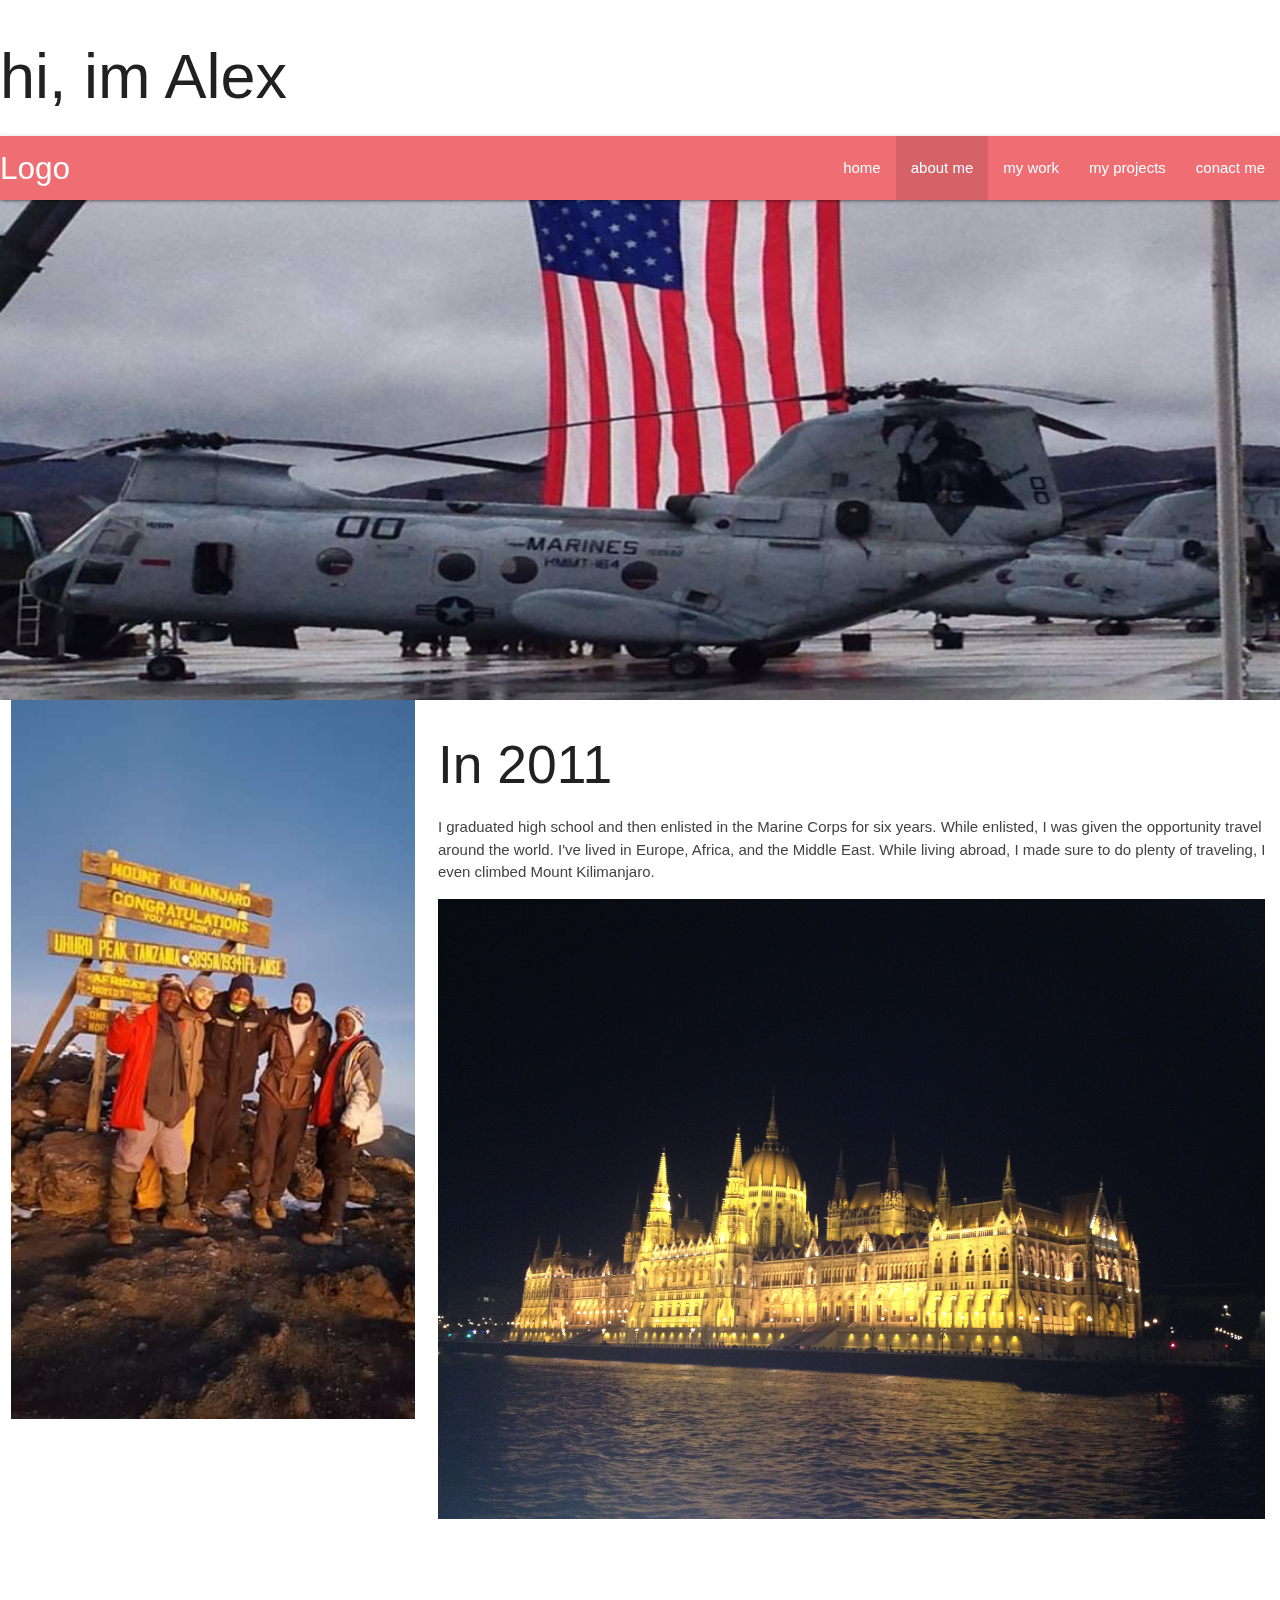
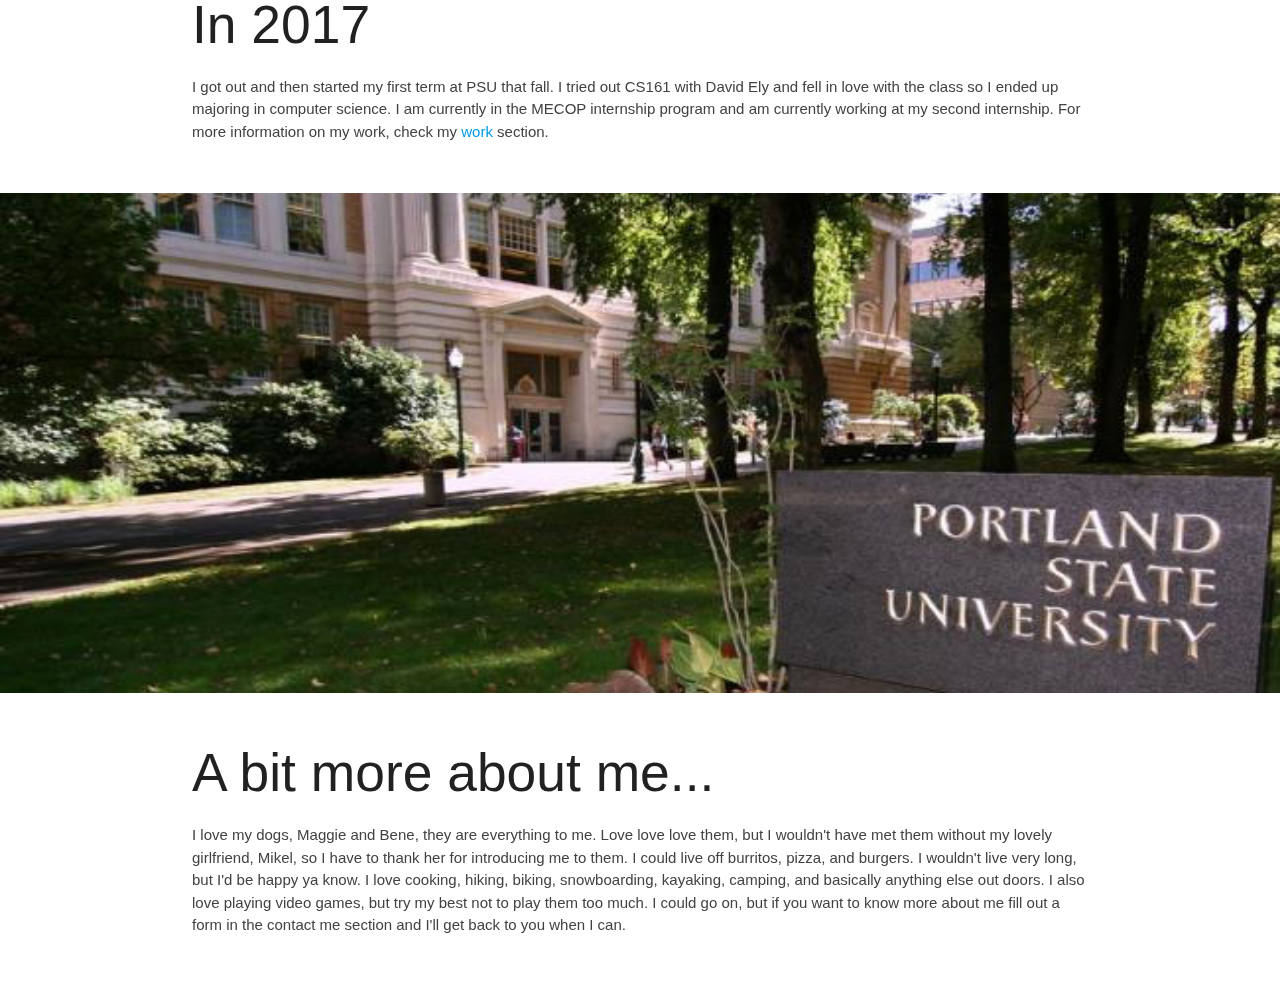
==== html/aboutme.html @ e5045e2f "better responsive design" ====
<!DOCTYPE html>
<html lang="en">
  <head>
    <meta charset="UTF-8" />
    <meta http-equiv="X-UA-Compatible" content="IE=edge" />
    <meta name="viewport" content="width=device-width, initial-scale=1.0" />
    <!--Import Google Icon Font-->
    <link
      href="https://fonts.googleapis.com/icon?family=Material+Icons"
      rel="stylesheet"
    />
    <!--Import materialize.css-->
    <link
      type="text/css"
      rel="stylesheet"
      href="../styles/materialize.min.css"
      media="screen,projection"
    />
    <link rel="stylesheet" href="../styles/styles.css" />

    <title>Mywork</title>
  </head>
  <body>
    <header>
      <h1>hi, im Alex</h1>
    </header>
    <nav>
      <div class="nav-wrapper">
        <a href="#!" class="brand-logo">Logo</a>
        <a href="#" data-target="mobile-demo" class="sidenav-trigger"
          ><i class="material-icons">menu</i></a
        >
        <ul class="right hide-on-med-and-down">
          <li><a href="../index.html">home</a></li>
          <li class="active"><a href="aboutme.html">about me</a></li>
          <li><a href="mywork.html">my work</a></li>
          <li><a href="myprojects.html">my projects</a></li>
          <li><a href="contact.html">conact me</a></li>
        </ul>
      </div>
    </nav>

    <ul class="sidenav" id="mobile-demo">
      <li><a href="../index.html">home</a></li>
      <li class="active"><a href="aboutme.html">about me</a></li>
      <li><a href="mywork.html">my work</a></li>
      <li><a href="myprojects.html">my projects</a></li>
      <li><a href="contact.html">conact me</a></li>
    </ul>
    <main>
      <div class="parallax-container">
        <div class="parallax">
          <img src="../images/ch46.JPG"" width="500" height="700" />
        </div>
      </div>
      <div class="row">
        <div class="col s12 m4">
          <img src="../images/mtKili.JPG" width="100%" />
        </div>
        <div class="col s12 m8">
          <h2 class="header">In 2011</h2>
          <p class="grey-text text-darken-3 lighten-3">
            I graduated high school and then enlisted in the Marine Corps for
            six years. While enlisted, I was given the opportunity travel around
            the world. I've lived in Europe, Africa, and the Middle East. While
            living abroad, I made sure to do plenty of traveling, I even climbed
            Mount Kilimanjaro.
          </p>
        </div>
        <div class="col s12 m8">
          <img src="../images/budapest.JPG" width="99.5%" />
        </div>
      </div>

      <div class="section white">
        <div class="row container">
          <h2 class="header">In 2017</h2>
          <p class="grey-text text-darken-3 lighten-3">
            I got out and then started my first term at PSU that fall. I tried
            out CS161 with David Ely and fell in love with the class so I ended
            up majoring in computer science. I am currently in the MECOP
            internship program and am currently working at my second internship.
            For more information on my work, check my
            <a href="mywork.html">work</a> section.
          </p>
        </div>
      </div>
      <div class="parallax-container">
        <div class="parallax">
          <img src="../images/PSU.jpg" height="600" />
        </div>
      </div>
      <div class="section white">
        <div class="row container">
          <h2 class="header">A bit more about me...</h2>
          <p class="grey-text text-darken-3 lighten-3">
            I love my dogs, Maggie and Bene, they are everything to me. Love
            love love them, but I wouldn't have met them without my lovely
            girlfriend, Mikel, so I have to thank her for introducing me to
            them. I could live off burritos, pizza, and burgers. I wouldn't live
            very long, but I'd be happy ya know. I love cooking, hiking, biking,
            snowboarding, kayaking, camping, and basically anything else out
            doors. I also love playing video games, but try my best not to play
            them too much. I could go on, but if you want to know more about me
            fill out a form in the contact me section and I'll get back to you
            when I can.
          </p>
        </div>
      </div>
    </main>
    <script src="https://ajax.googleapis.com/ajax/libs/jquery/3.1.0/jquery.min.js"></script>
    <script
      type="text/javascript"
      src="../javascript/materialize.min.js"
    ></script>
    <script defer src="../javascript/main.js"></script>
  </body>
</html>
---- styles/styles.css ----
.page_location {
  padding-left: 20px;
}
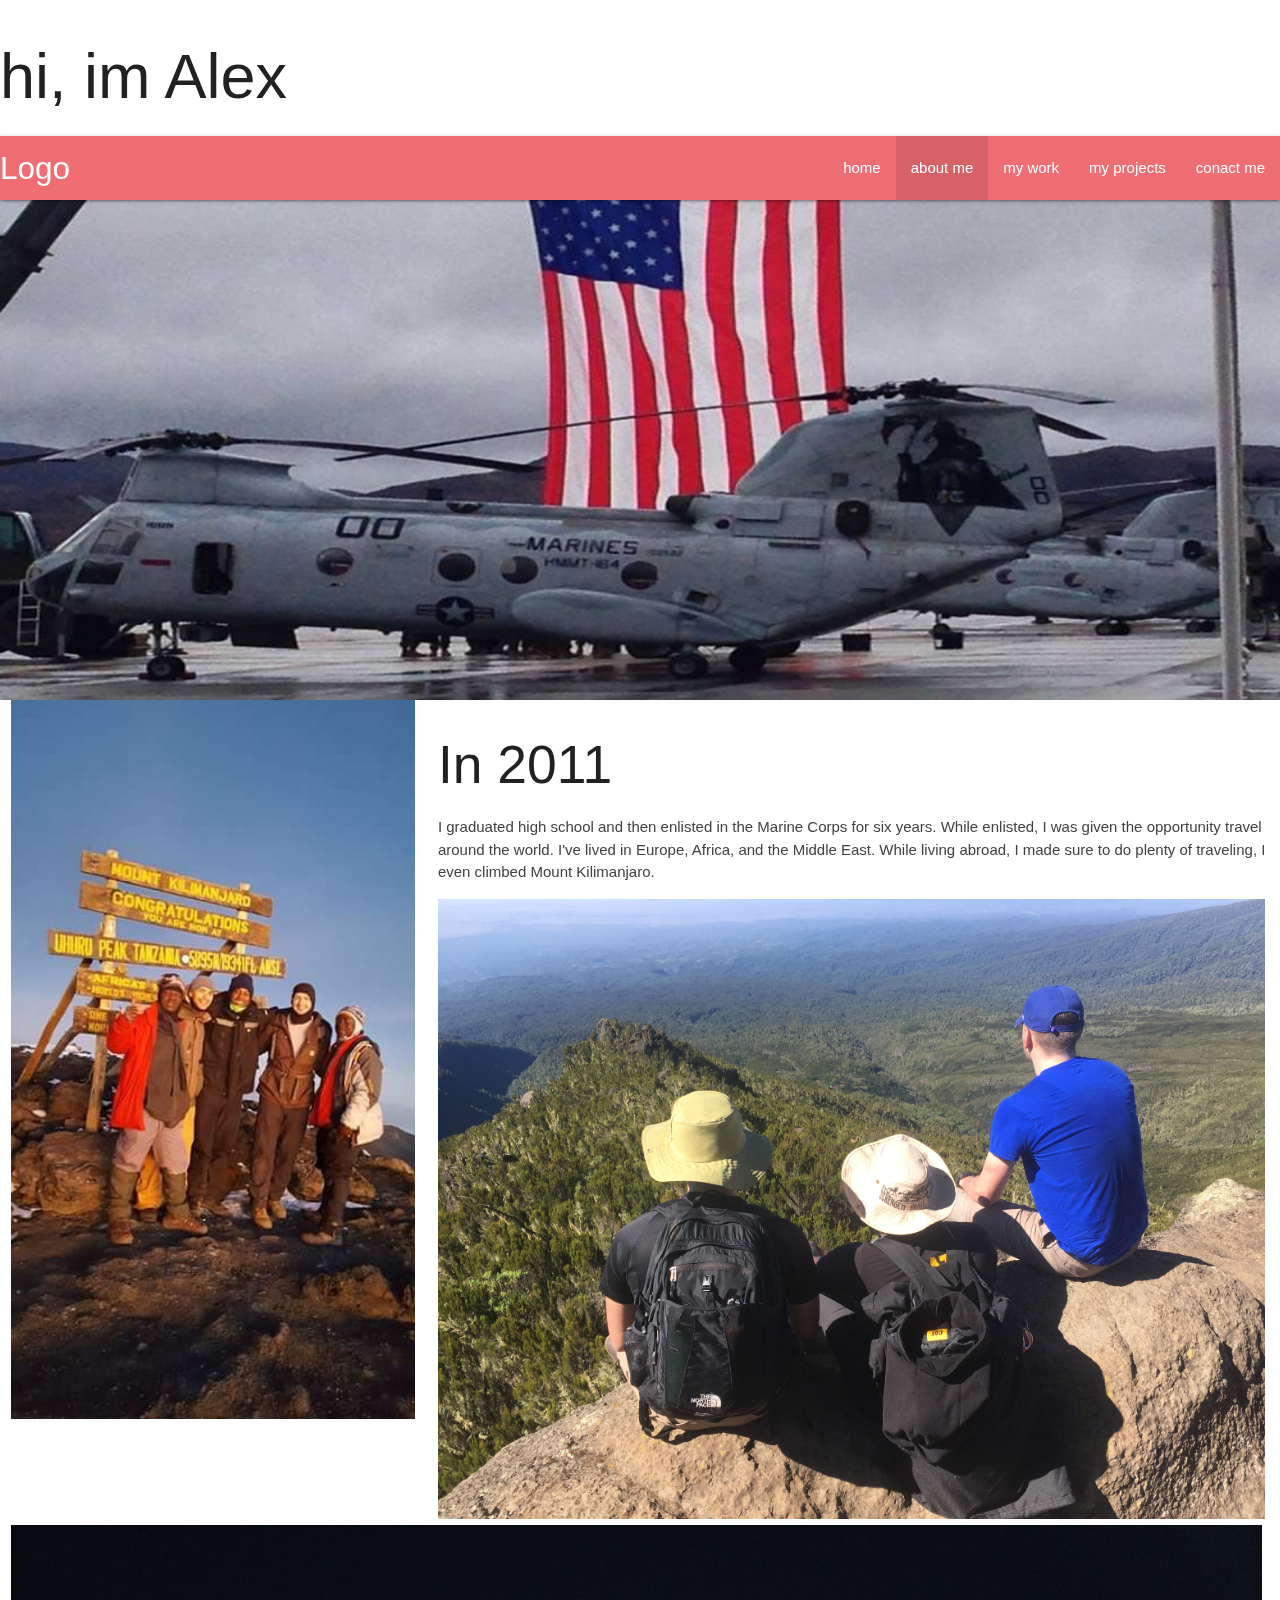
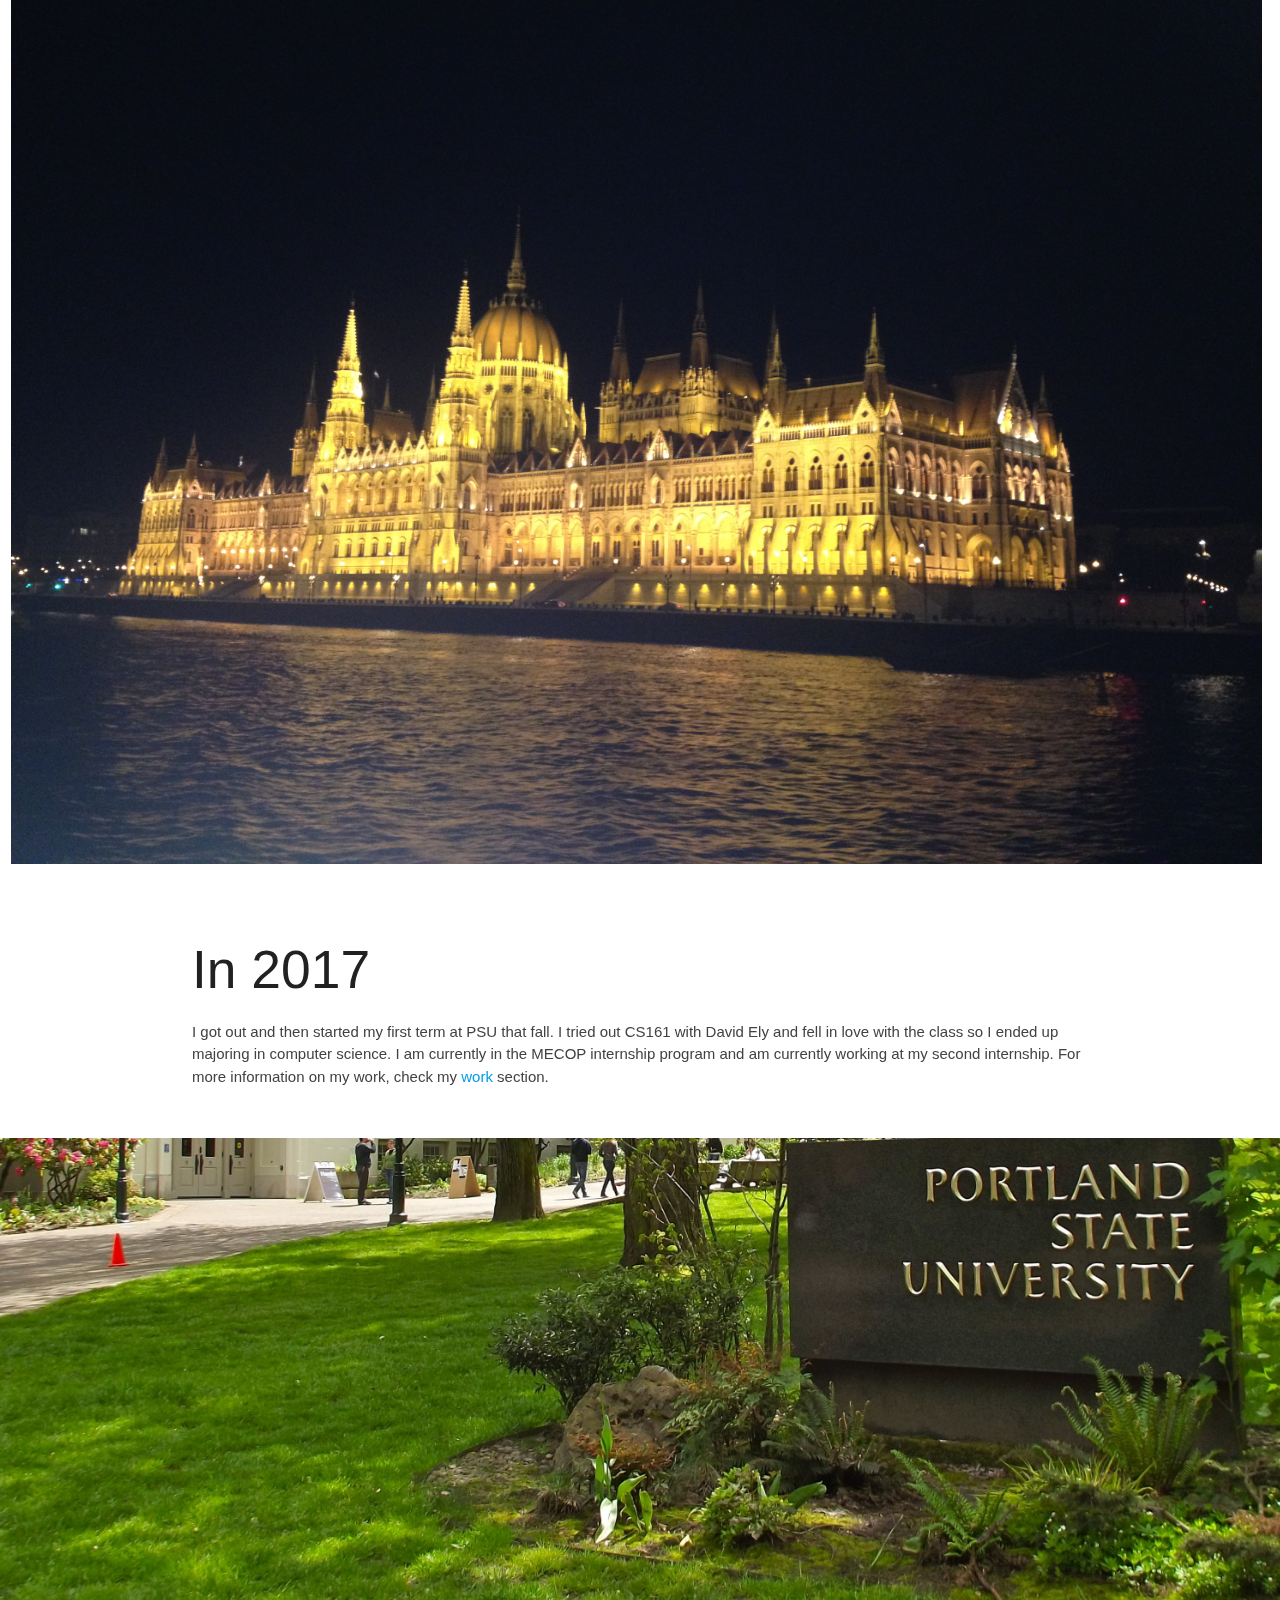
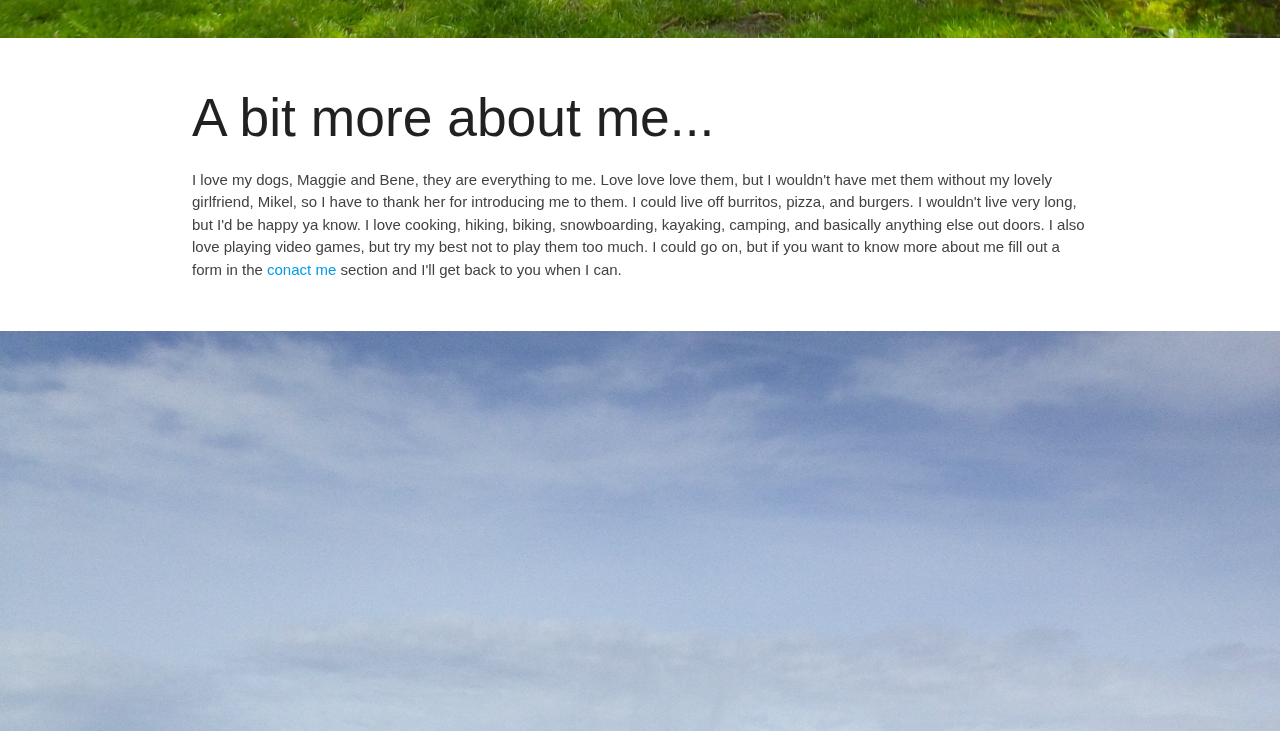
==== commit 7a6aa2b0: "added more to about me" ====
--- a/html/aboutme.html
+++ b/html/aboutme.html
@@ -53,6 +53,7 @@
           <img src="../images/ch46.JPG"" width="500" height="700" />
         </div>
       </div>
+
       <div class="row">
         <div class="col s12 m4">
           <img src="../images/mtKili.JPG" width="100%" />
@@ -67,7 +68,12 @@
             Mount Kilimanjaro.
           </p>
         </div>
+
         <div class="col s12 m8">
+          <img src="../images/justStartedclimbingmtkili.JPG" width="99.5%" />
+        </div>
+
+        <div class="col s12">
           <img src="../images/budapest.JPG" width="99.5%" />
         </div>
       </div>
@@ -87,7 +93,7 @@
       </div>
       <div class="parallax-container">
         <div class="parallax">
-          <img src="../images/PSU.jpg" height="600" />
+          <img src="../images/PSU.jpg" height="1000" />
         </div>
       </div>
       <div class="section white">
@@ -102,10 +108,31 @@
             snowboarding, kayaking, camping, and basically anything else out
             doors. I also love playing video games, but try my best not to play
             them too much. I could go on, but if you want to know more about me
-            fill out a form in the contact me section and I'll get back to you
-            when I can.
+            fill out a form in the <a href="contact.html">conact me</a> section
+            and I'll get back to you when I can.
           </p>
         </div>
+      </div>
+
+      <div class="carousel carousel-slider center">
+        <a class="carousel-item" href="#one!"
+          ><img src="../images/snowboarding.JPG"
+        /></a>
+        <a class="carousel-item" href="#two!"
+          ><img src="../images/kayaking.JPG"
+        /></a>
+        <a class="carousel-item" href="#three!"
+          ><img src="../images/helicopter.JPG"
+        /></a>
+        <a class="carousel-item" href="#four!"
+          ><img src="../images/chicken.JPG"
+        /></a>
+        <a class="carousel-item" href="#five!"
+          ><img src="../images/pizza.JPG"
+        /></a>
+        <a class="carousel-item" href="#five!"
+          ><img src="../images/rome.JPG"
+        /></a>
       </div>
     </main>
     <script src="https://ajax.googleapis.com/ajax/libs/jquery/3.1.0/jquery.min.js"></script>
@@ -113,6 +140,6 @@
       type="text/javascript"
       src="../javascript/materialize.min.js"
     ></script>
-    <script defer src="../javascript/main.js"></script>
+    <script defer src="../javascript/aboutme.js"></script>
   </body>
 </html>
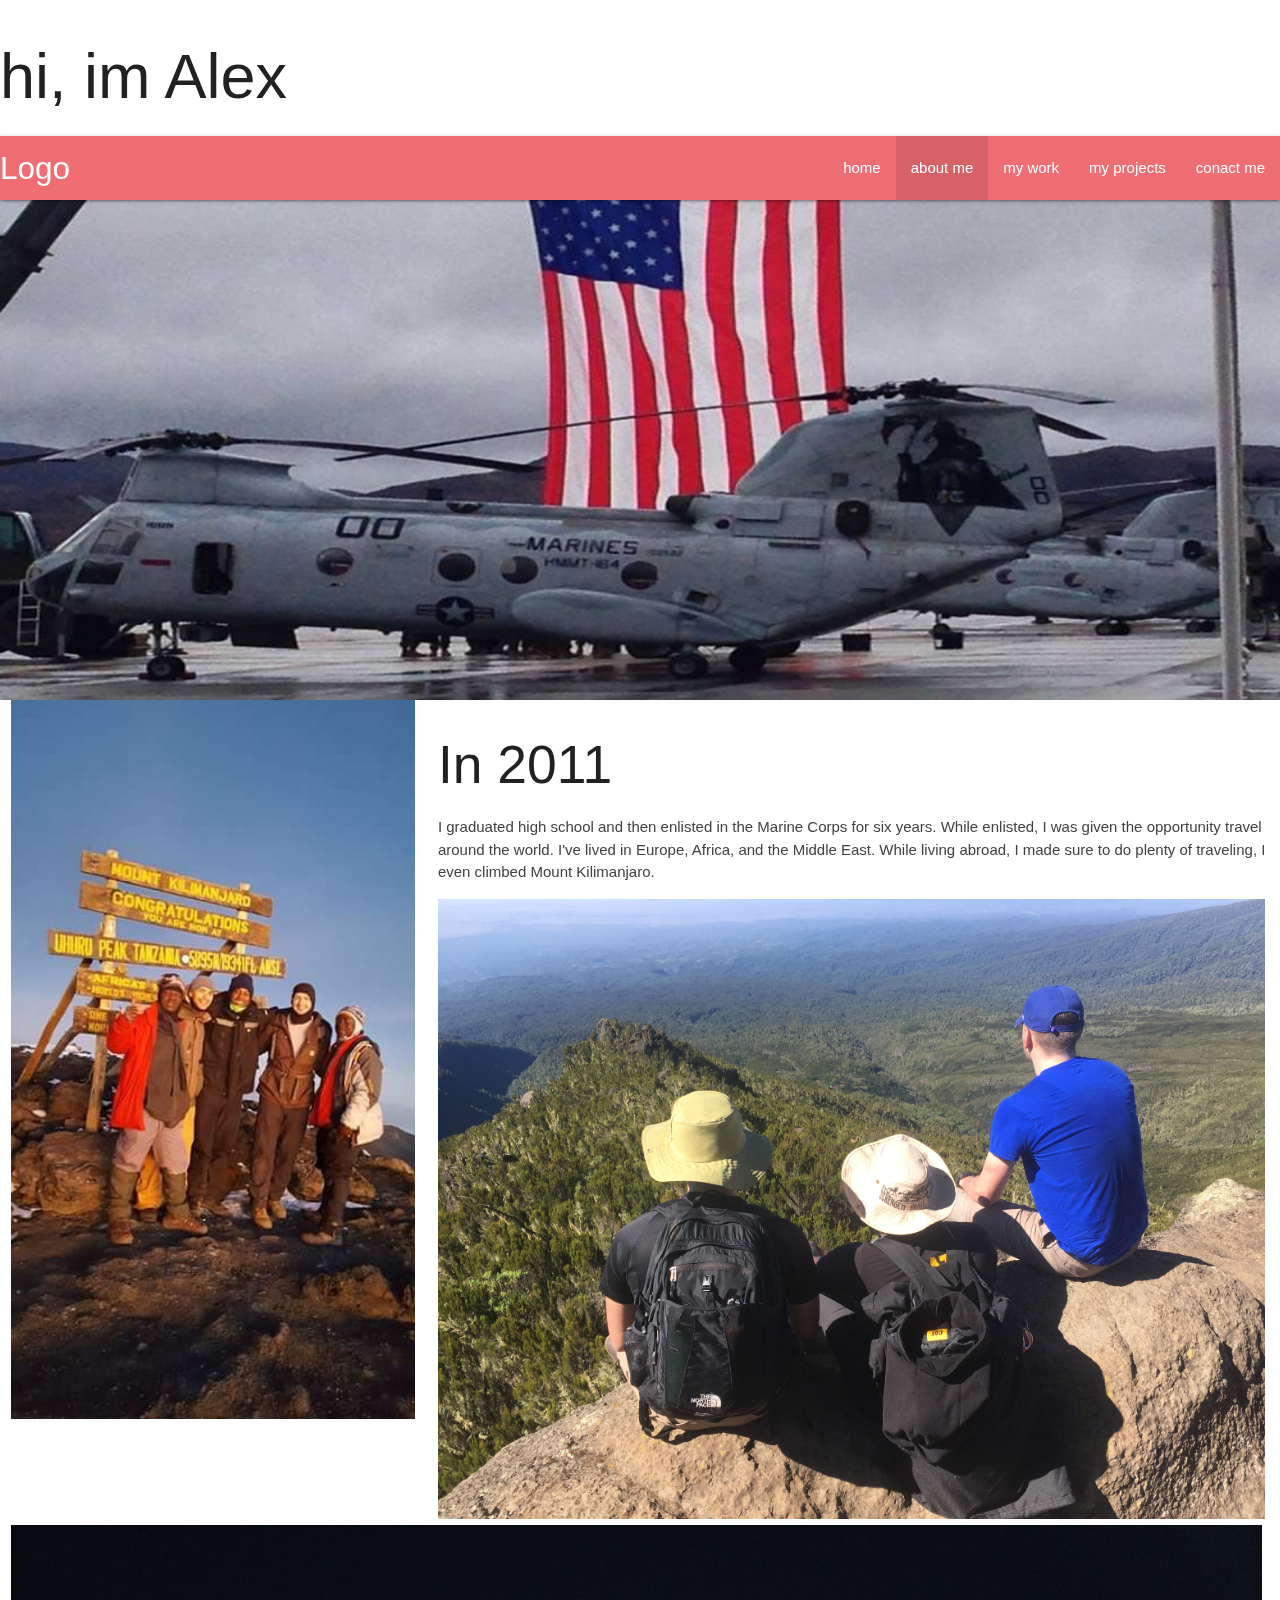
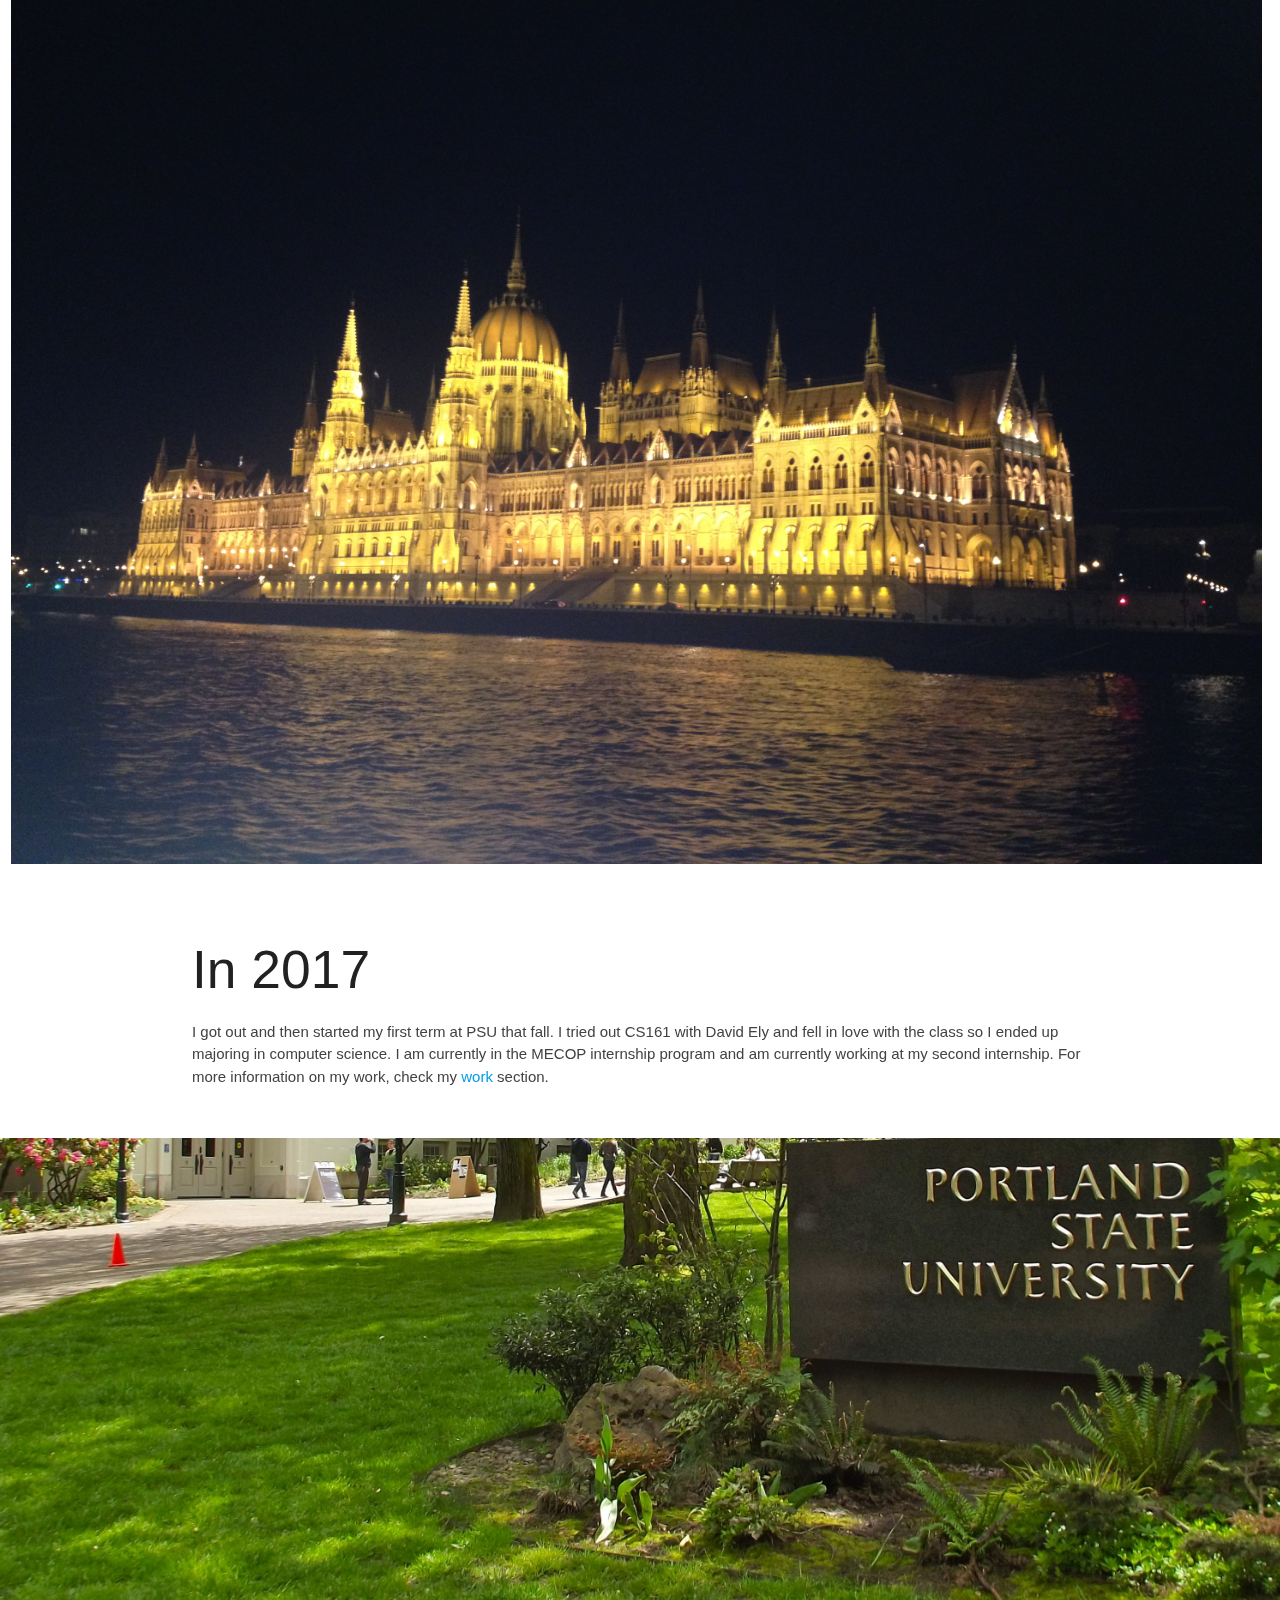
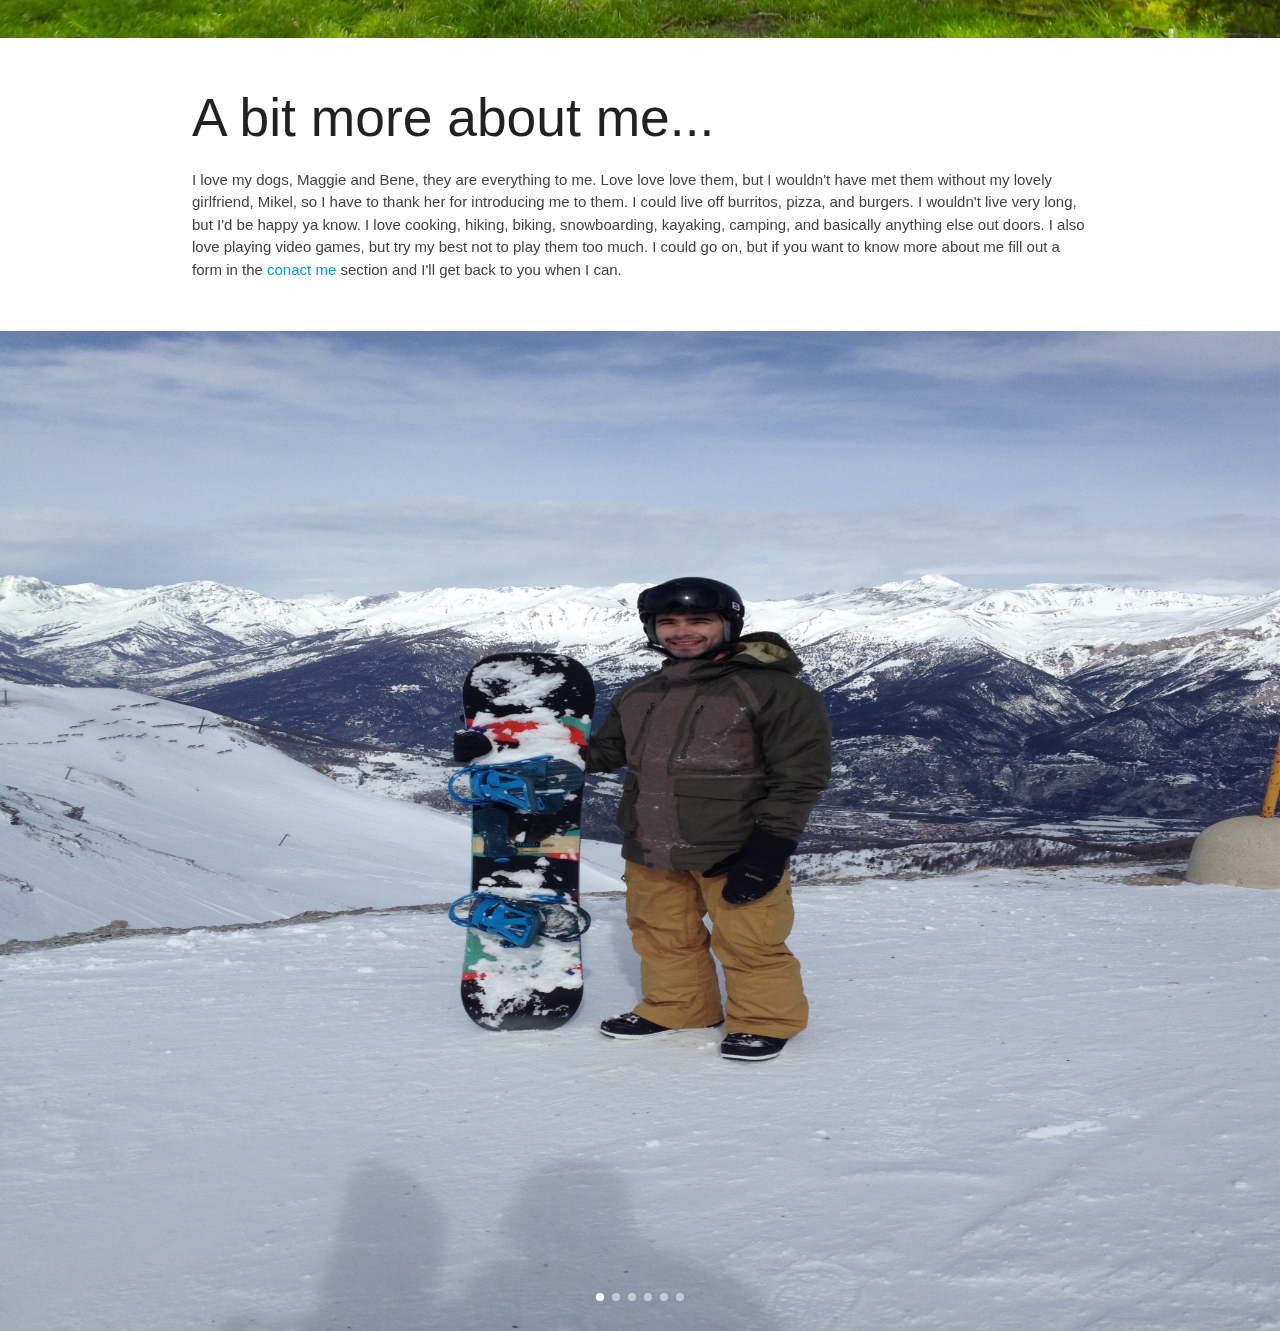
==== commit d2f43579: "updated troll message for contact form" ====
--- a/html/aboutme.html
+++ b/html/aboutme.html
@@ -116,22 +116,22 @@
 
       <div class="carousel carousel-slider center">
         <a class="carousel-item" href="#one!"
-          ><img src="../images/snowboarding.JPG"
+          ><img src="../images/snowboarding.JPG" height="1000px"
         /></a>
         <a class="carousel-item" href="#two!"
-          ><img src="../images/kayaking.JPG"
+          ><img src="../images/kayaking.JPG" height="1000px"
         /></a>
         <a class="carousel-item" href="#three!"
-          ><img src="../images/helicopter.JPG"
+          ><img src="../images/helicopter.JPG" height="1000px"
         /></a>
         <a class="carousel-item" href="#four!"
-          ><img src="../images/chicken.JPG"
+          ><img src="../images/chicken.JPG" height="1000px"
         /></a>
         <a class="carousel-item" href="#five!"
-          ><img src="../images/pizza.JPG"
+          ><img src="../images/pizza.JPG" height="1000px"
         /></a>
         <a class="carousel-item" href="#five!"
-          ><img src="../images/rome.JPG"
+          ><img src="../images/rome.JPG" height="1000px"
         /></a>
       </div>
     </main>
--- a/styles/styles.css
+++ b/styles/styles.css
@@ -1,3 +1,7 @@
 .page_location {
   padding-left: 20px;
 }
+
+#new_subscriber {
+  display: none;
+}
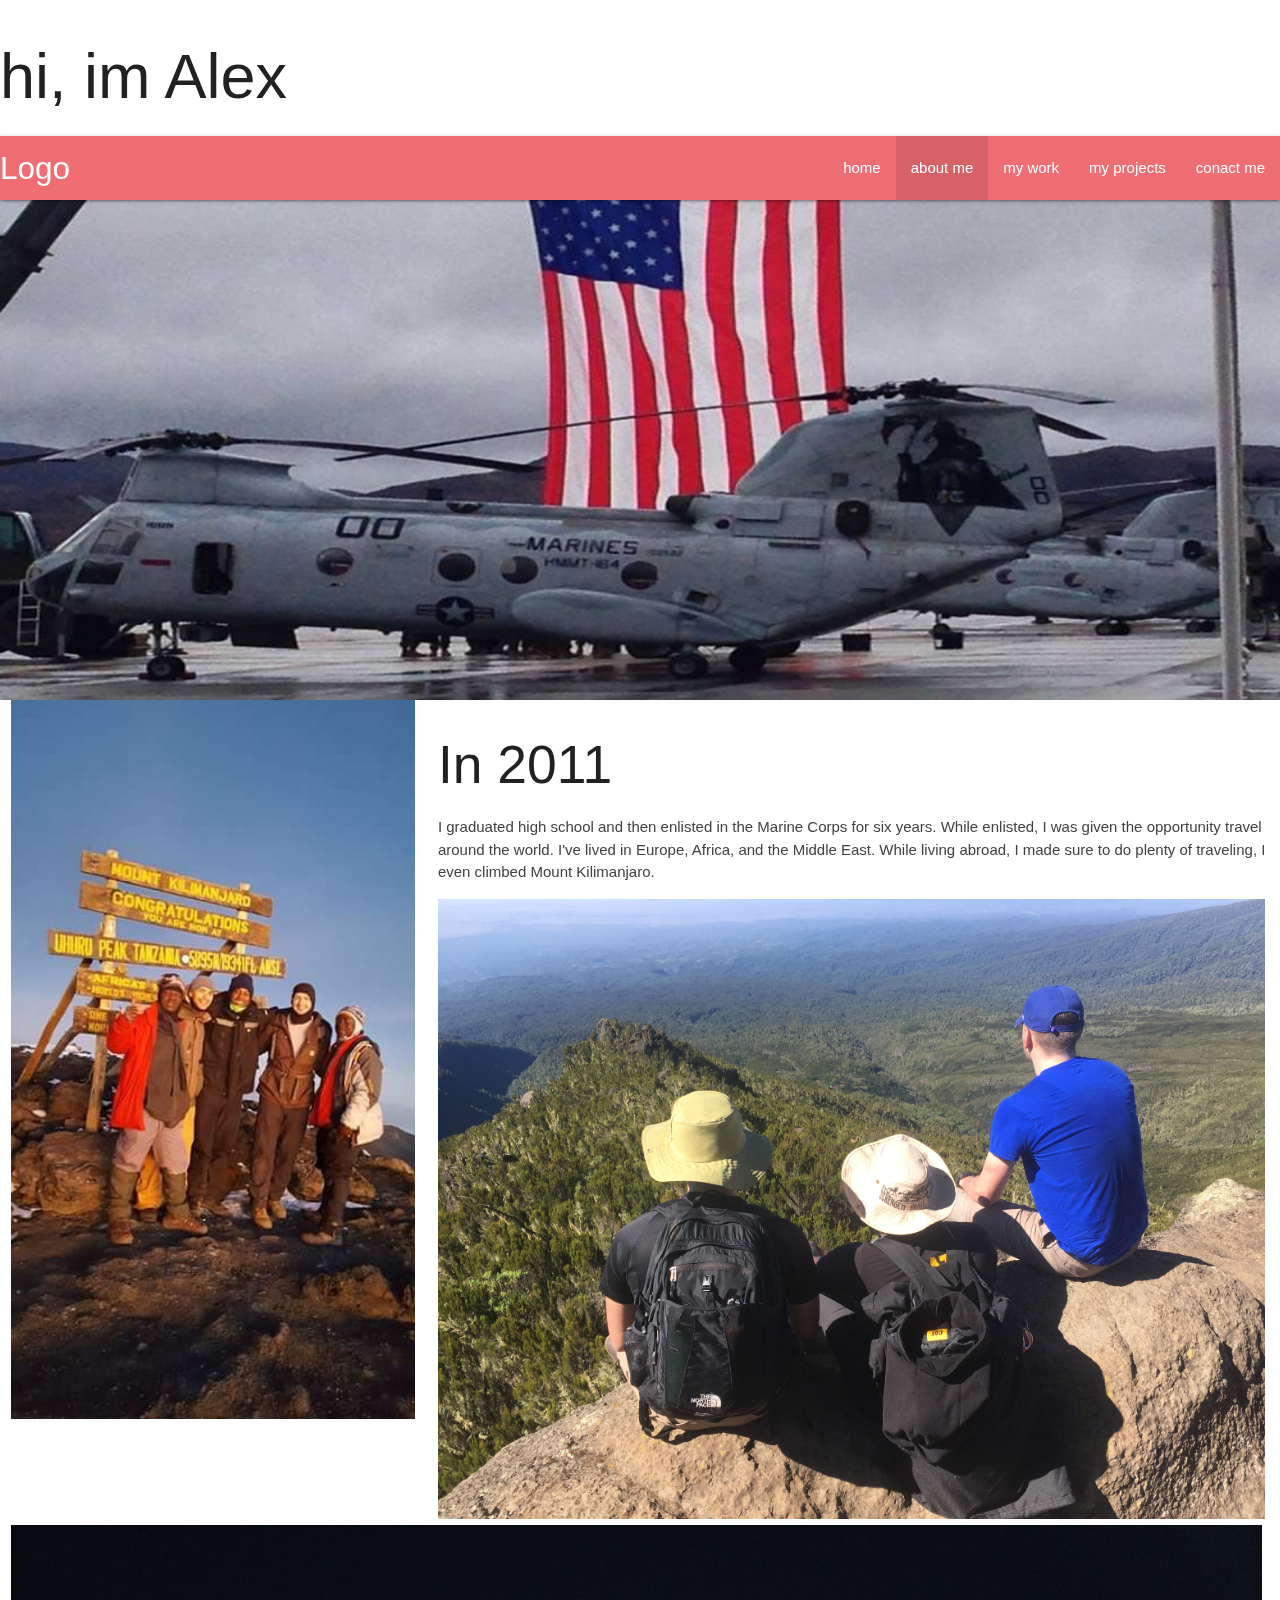
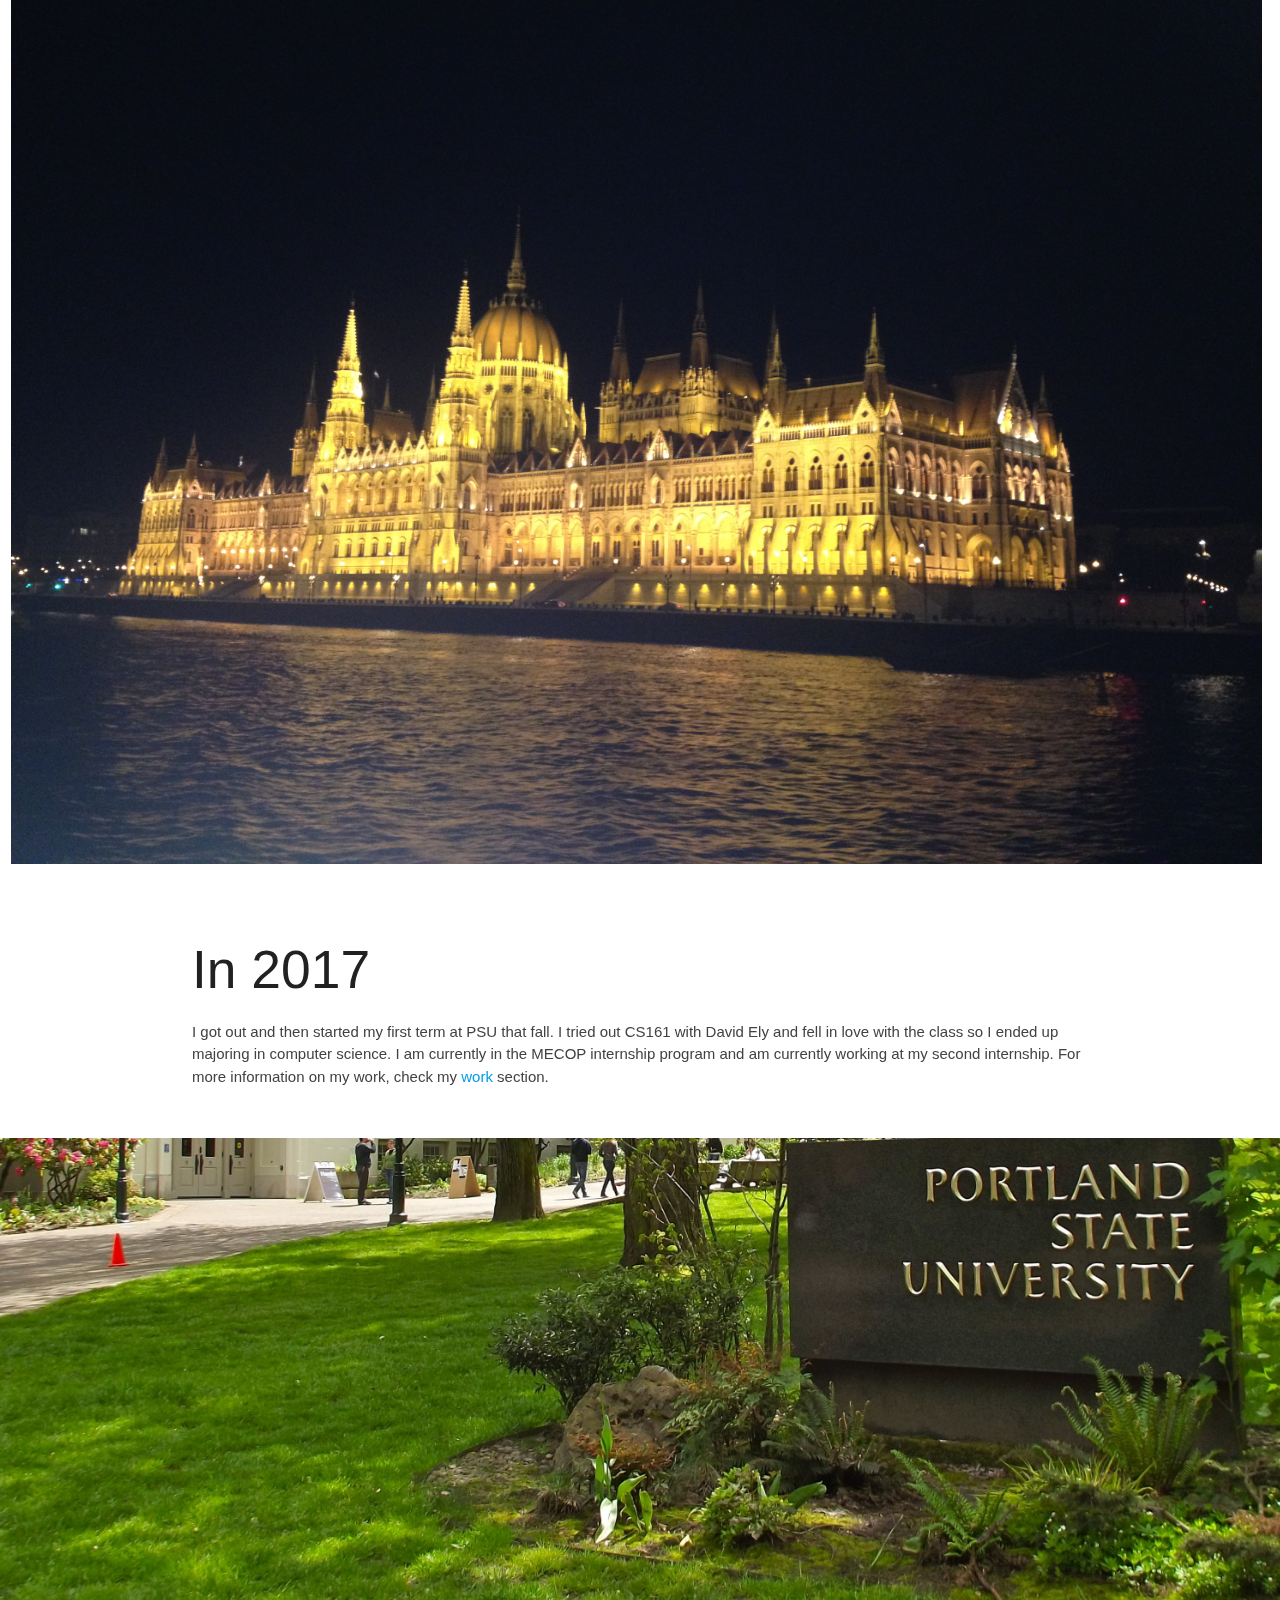
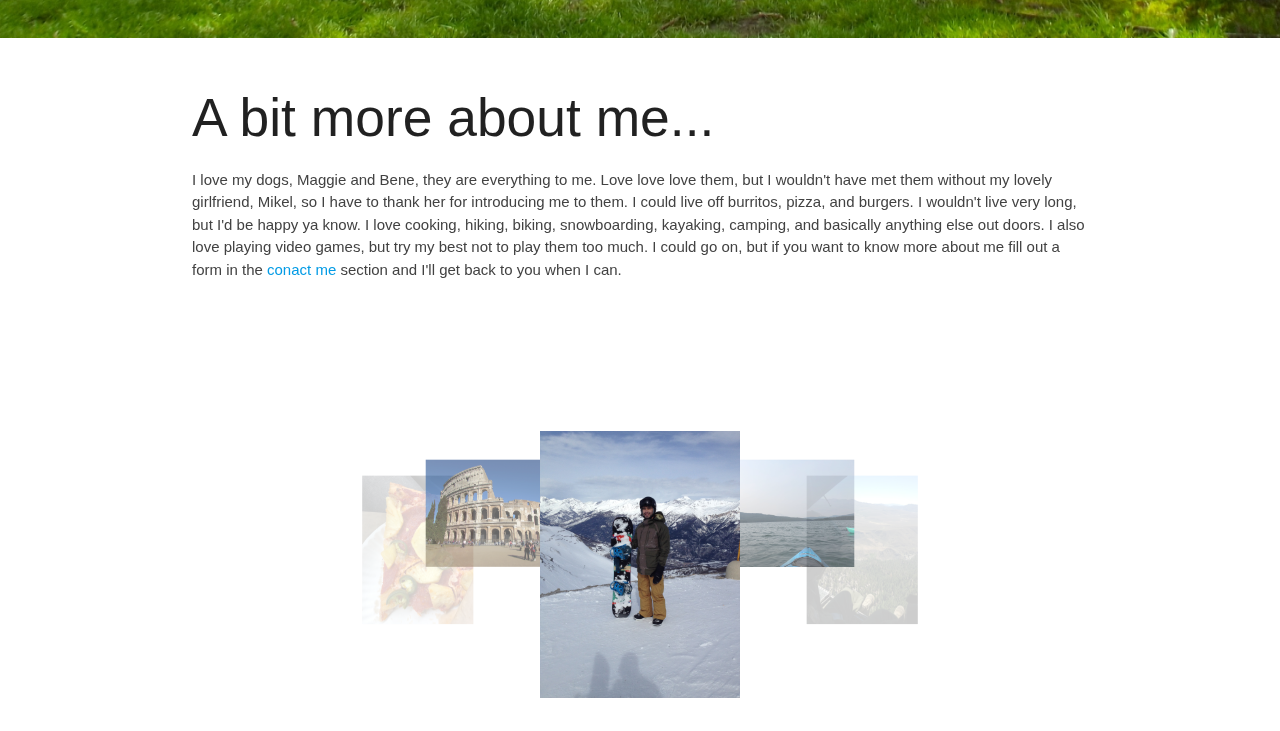
==== commit 82accd11: "added individual js files, randomized photogallery" ====
--- a/html/aboutme.html
+++ b/html/aboutme.html
@@ -114,25 +114,25 @@
         </div>
       </div>
 
-      <div class="carousel carousel-slider center">
+      <div class="carousel center">
         <a class="carousel-item" href="#one!"
-          ><img src="../images/snowboarding.JPG" height="1000px"
-        /></a>
+          ><img src="../images/snowboarding.JPG" " /></a
+        >
         <a class="carousel-item" href="#two!"
-          ><img src="../images/kayaking.JPG" height="1000px"
-        /></a>
+          ><img src="../images/kayaking.JPG" " /></a
+        >
         <a class="carousel-item" href="#three!"
-          ><img src="../images/helicopter.JPG" height="1000px"
-        /></a>
+          ><img src="../images/helicopter.JPG" " /></a
+        >
         <a class="carousel-item" href="#four!"
-          ><img src="../images/chicken.JPG" height="1000px"
-        /></a>
+          ><img src="../images/chicken.JPG" " /></a
+        >
         <a class="carousel-item" href="#five!"
-          ><img src="../images/pizza.JPG" height="1000px"
-        /></a>
+          ><img src="../images/pizza.JPG" " /></a
+        >
         <a class="carousel-item" href="#five!"
-          ><img src="../images/rome.JPG" height="1000px"
-        /></a>
+          ><img src="../images/rome.JPG" " /></a
+        >
       </div>
     </main>
     <script src="https://ajax.googleapis.com/ajax/libs/jquery/3.1.0/jquery.min.js"></script>
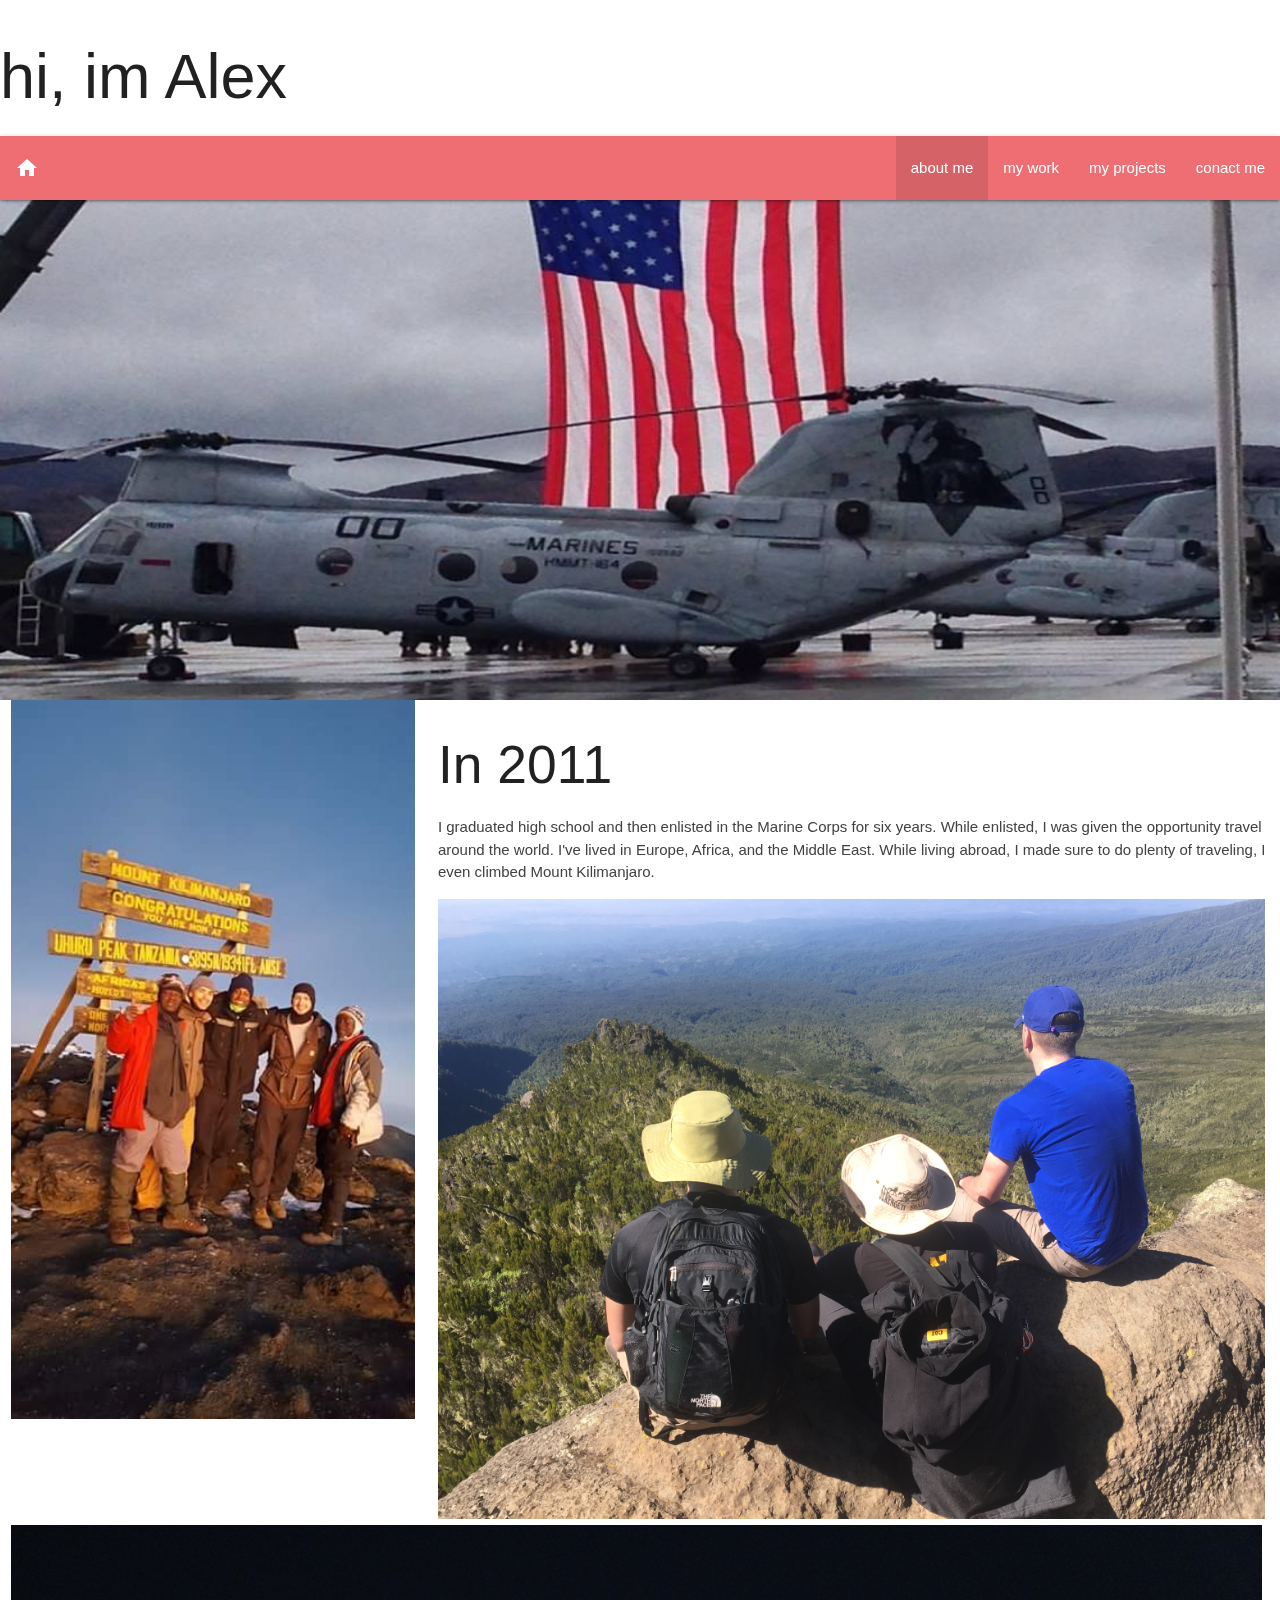
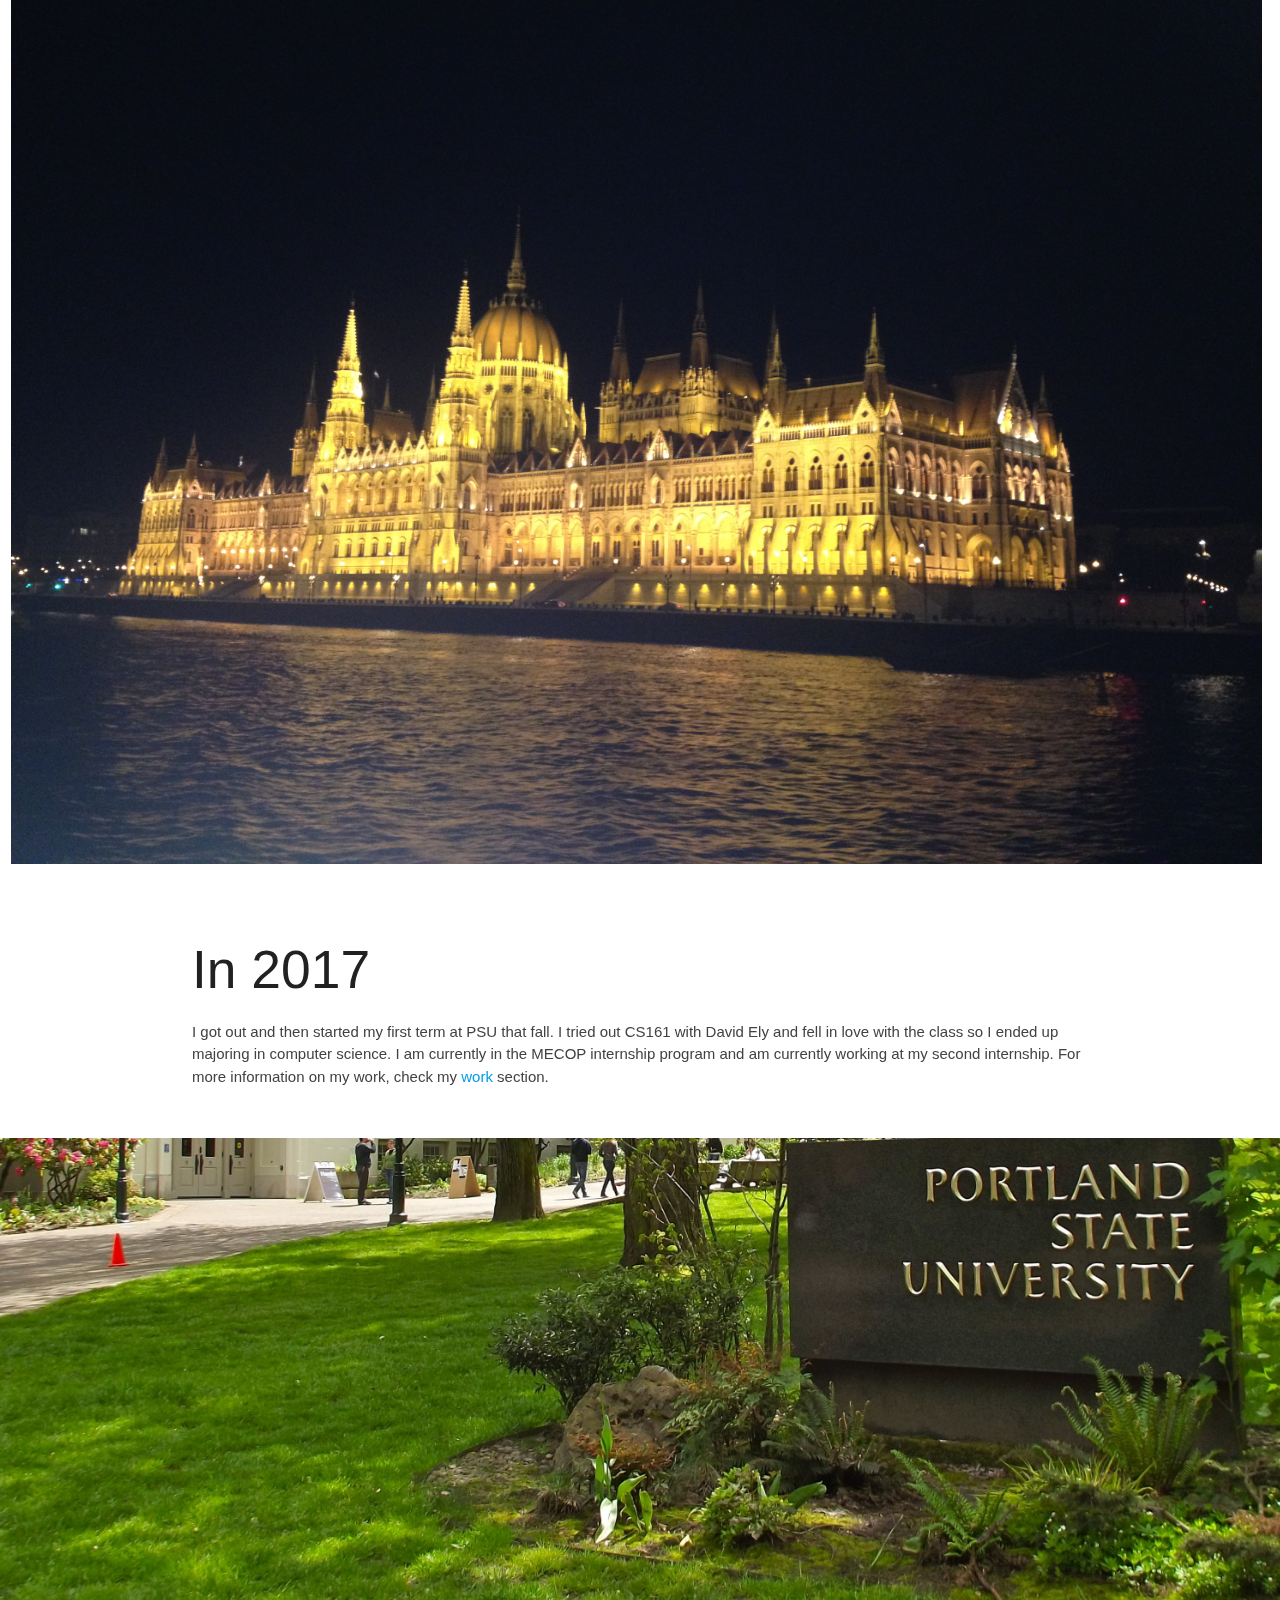
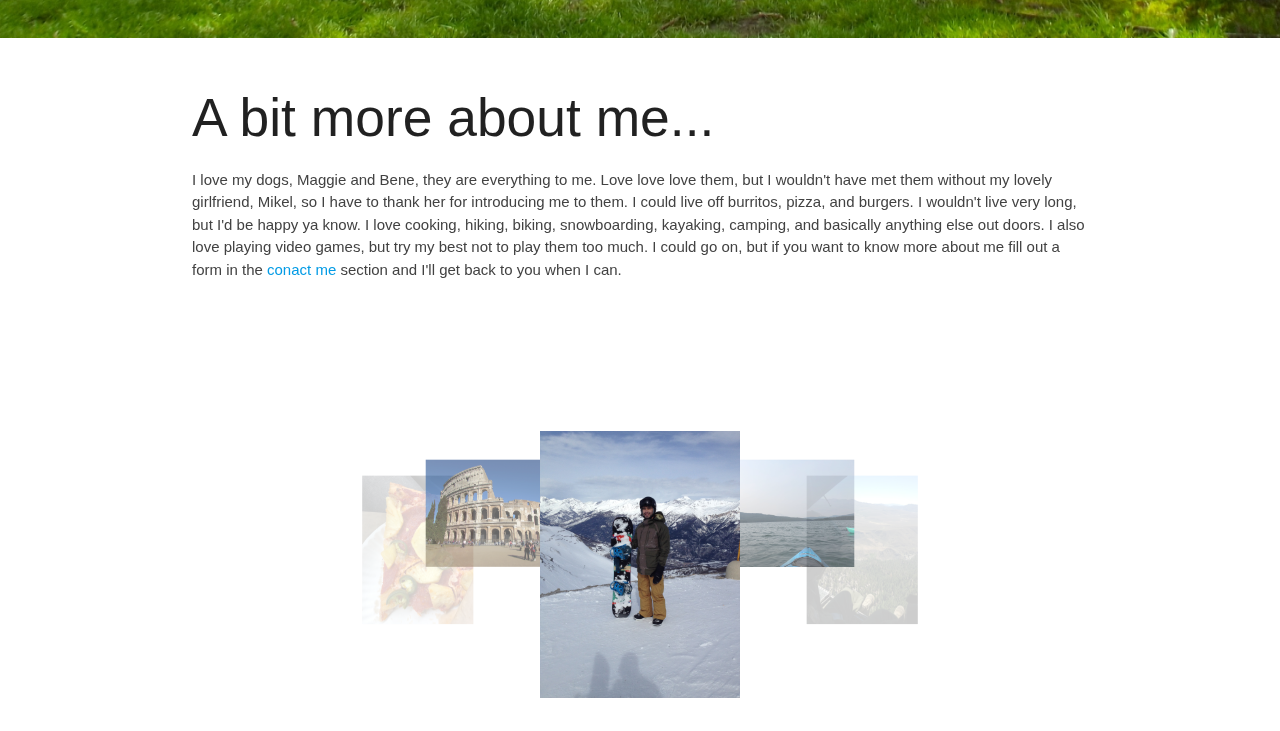
==== commit f3aa09ed: "updated logo to home and got rid of home navbar" ====
--- a/html/aboutme.html
+++ b/html/aboutme.html
@@ -26,12 +26,13 @@
     </header>
     <nav>
       <div class="nav-wrapper">
-        <a href="#!" class="brand-logo">Logo</a>
+        <a href="../index.html" class="brand-logo"
+          ><i class="material-icons right">home</i></a
+        >
         <a href="#" data-target="mobile-demo" class="sidenav-trigger"
           ><i class="material-icons">menu</i></a
         >
         <ul class="right hide-on-med-and-down">
-          <li><a href="../index.html">home</a></li>
           <li class="active"><a href="aboutme.html">about me</a></li>
           <li><a href="mywork.html">my work</a></li>
           <li><a href="myprojects.html">my projects</a></li>
@@ -41,7 +42,6 @@
     </nav>
 
     <ul class="sidenav" id="mobile-demo">
-      <li><a href="../index.html">home</a></li>
       <li class="active"><a href="aboutme.html">about me</a></li>
       <li><a href="mywork.html">my work</a></li>
       <li><a href="myprojects.html">my projects</a></li>
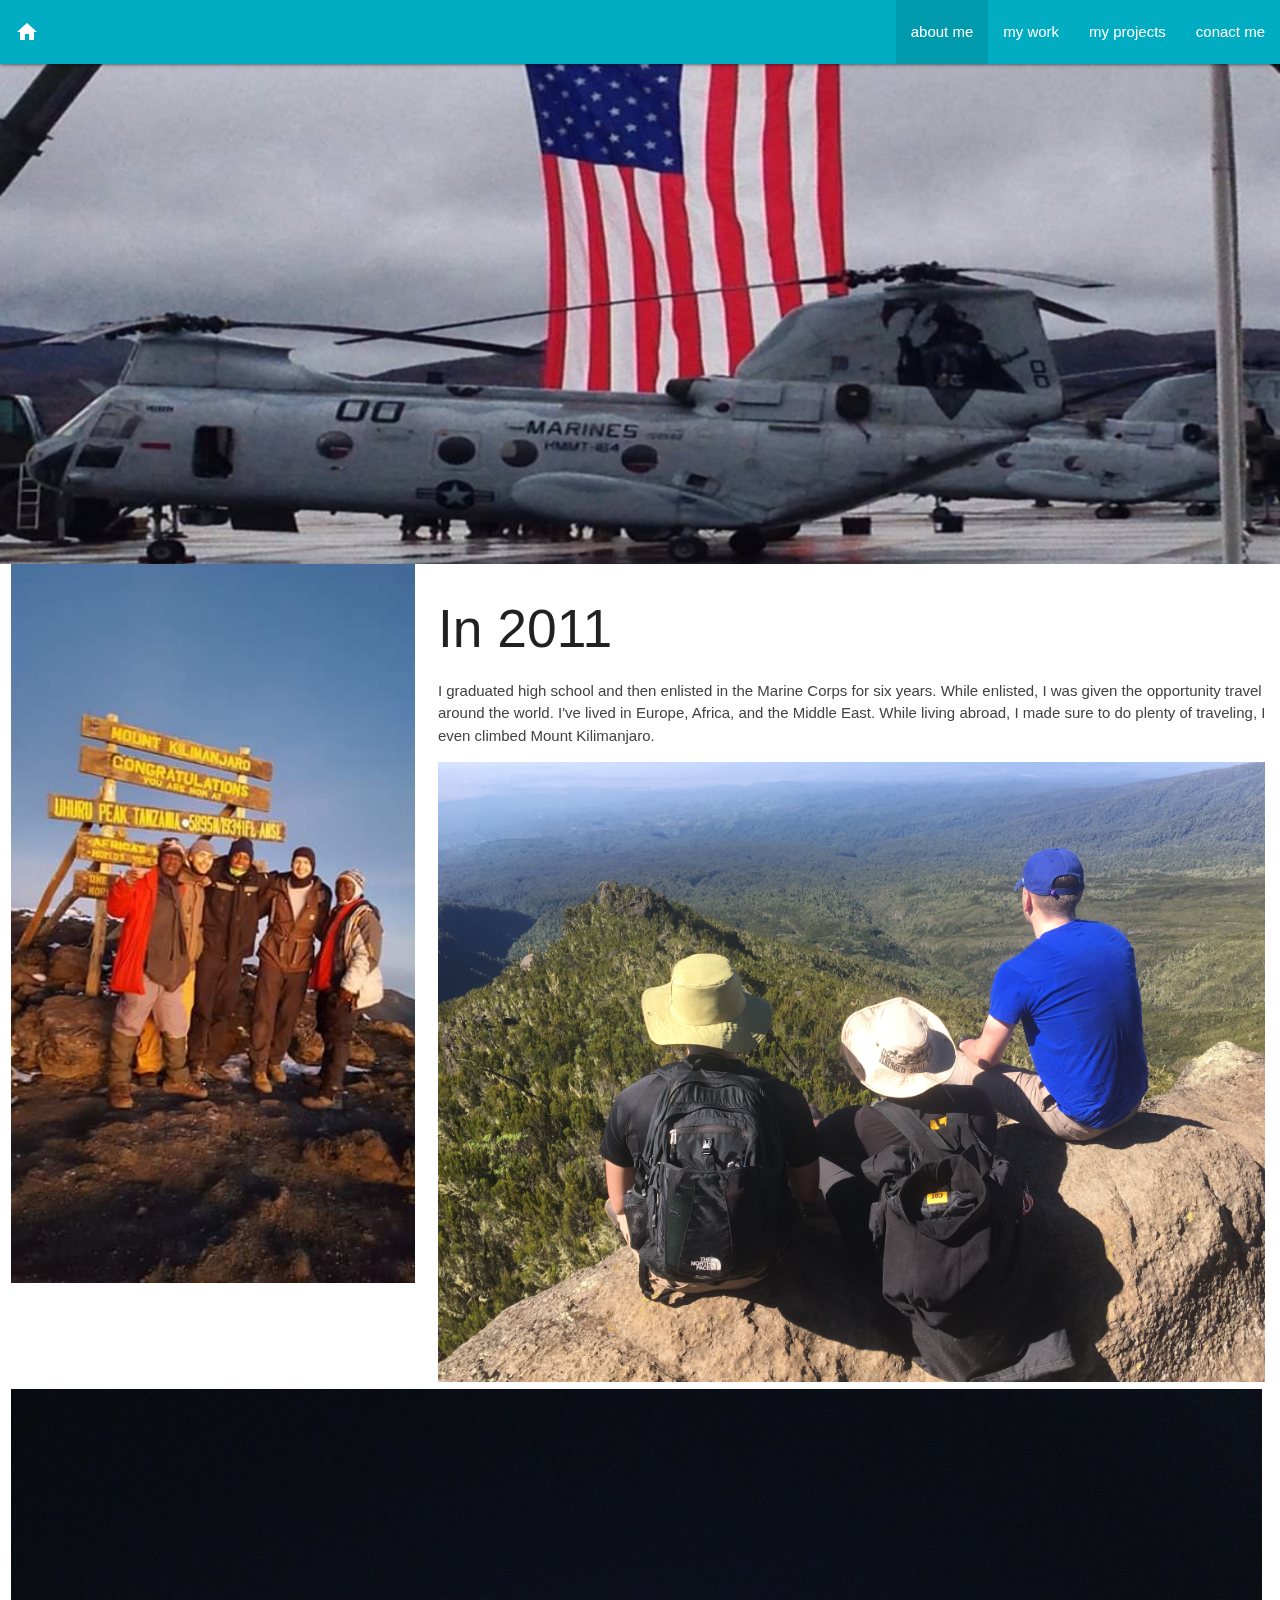
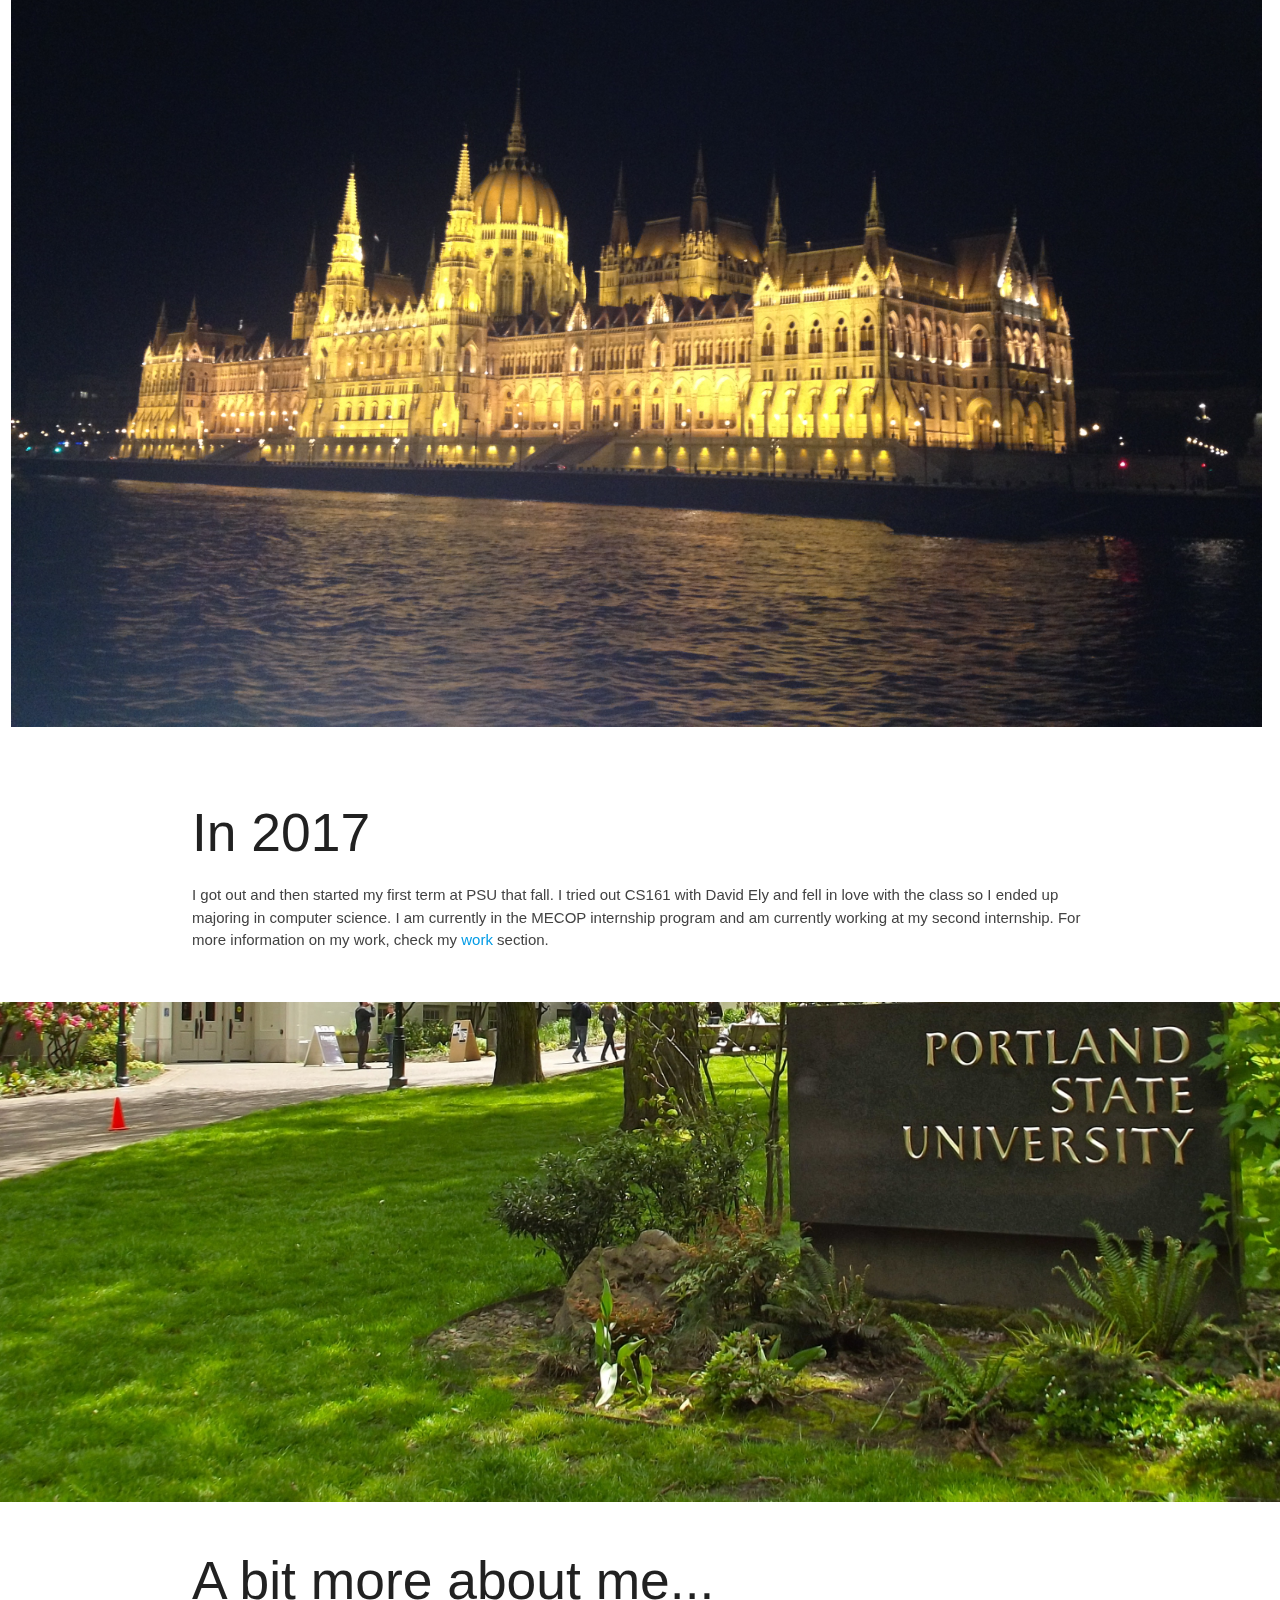
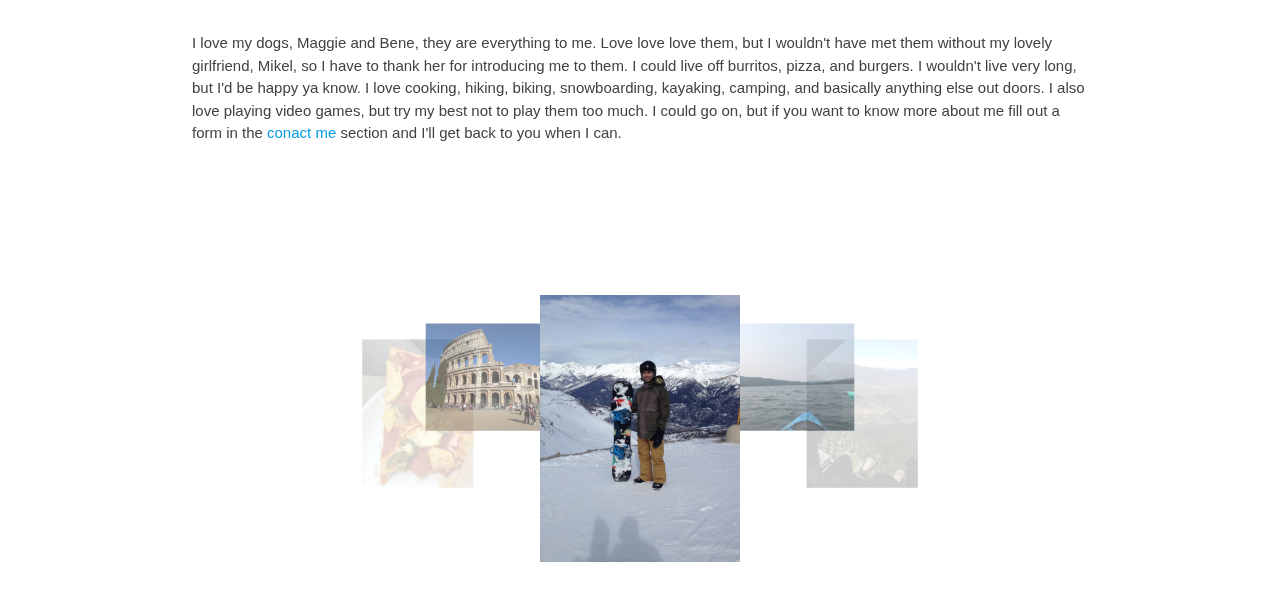
==== commit 7e035852: "deleted headings and updated navbar color" ====
--- a/html/aboutme.html
+++ b/html/aboutme.html
@@ -18,14 +18,11 @@
     />
     <link rel="stylesheet" href="../styles/styles.css" />
 
-    <title>Mywork</title>
+    <title>about me</title>
   </head>
   <body>
-    <header>
-      <h1>hi, im Alex</h1>
-    </header>
     <nav>
-      <div class="nav-wrapper">
+      <div class="nav-wrapper cyan darken-1">
         <a href="../index.html" class="brand-logo"
           ><i class="material-icons right">home</i></a
         >
